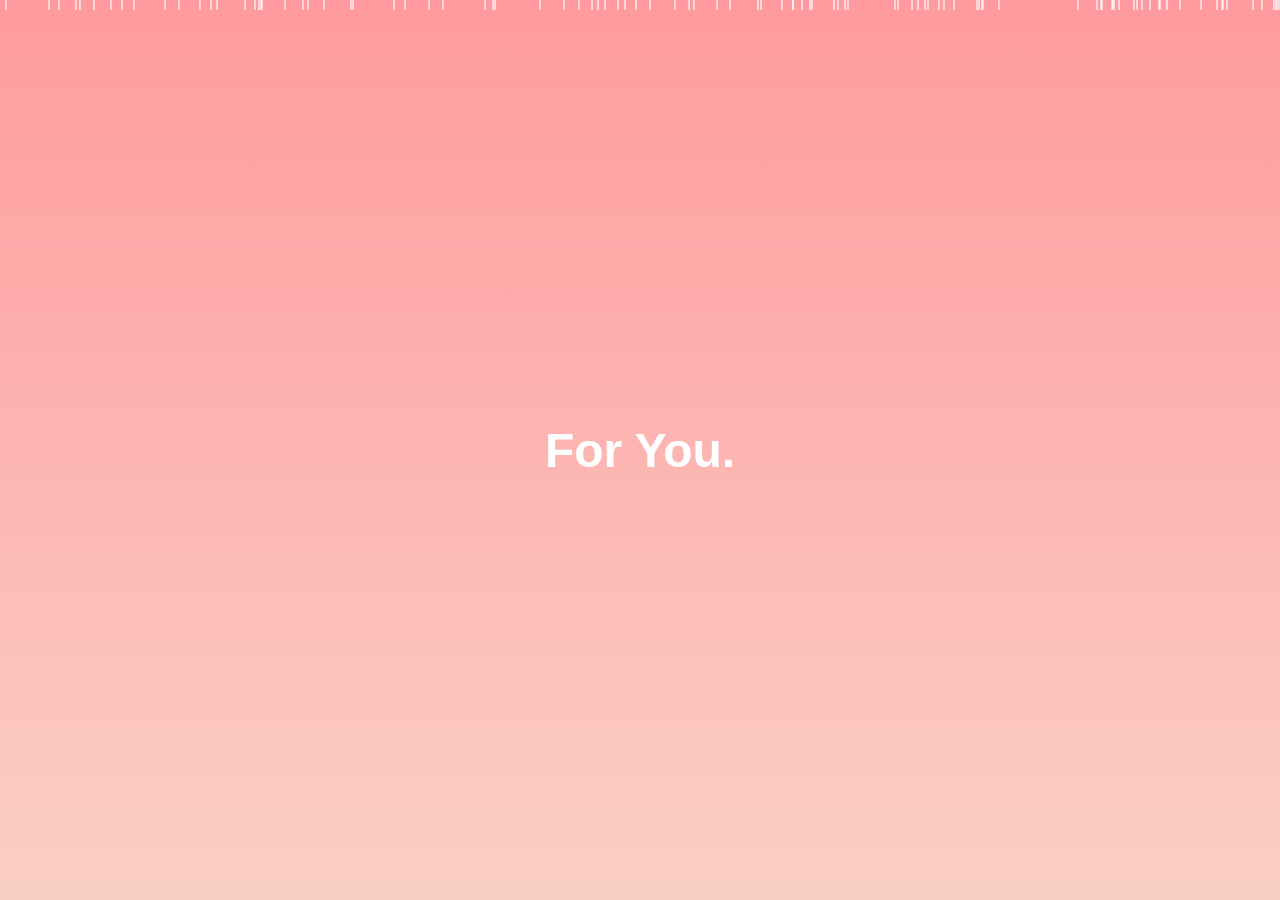
==== lettter.html @ 62d79524 "Update and rename index.html to lettter.html" ====
<!DOCTYPE html>
<html lang="en">
<head>
  <meta charset="UTF-8">
  <meta name="viewport" content="width=device-width, initial-scale=1.0">
  <title>For You</title>
  <style>
    body {
      margin: 0;
      padding: 0;
      font-family: 'Arial', sans-serif;
      background: linear-gradient(to bottom, #ff9a9e, #fad0c4);
      display: flex;
      justify-content: center;
      align-items: center;
      height: 100vh;
      overflow: hidden;
      position: relative;
      transition: background 1s ease-in-out;
    }

    /* Intro Text */
    #intro {
      font-size: 3rem;
      font-weight: bold;
      color: #fff;
      animation: fadeOut 3s ease-in-out forwards;
      position: absolute;
    }

    @keyframes fadeOut {
      0% { opacity: 1; }
      80% { opacity: 0; }
      100% { display: none; }
    }

    /* Proposal Section */
    #proposal {
      display: none;
      text-align: center;
      animation: slideUp 2s ease-in-out 3s forwards;
    }

    @keyframes slideUp {
      0% { transform: translateY(100%); opacity: 0; }
      100% { transform: translateY(0); opacity: 1; }
    }

    #proposal h1 {
      font-size: 2.5rem;
      color: #fff;
      margin-bottom: 1rem;
    }

    #proposal button {
      padding: 10px 20px;
      font-size: 1rem;
      color: #fff;
      background: #ff6b81;
      border: none;
      border-radius: 5px;
      cursor: pointer;
      transition: transform 0.3s, background-color 0.3s;
      margin: 0 10px;
    }

    #proposal button:hover {
      transform: scale(1.1);
      background-color: #ff3b6b;
    }

    #proposal button:active {
      transform: scale(0.9);
    }

    /* SVG Flower Animation */
    .flower {
      display: none;
      position: absolute;
      top: 50%;
      left: 50%;
      transform: translate(-50%, -50%) scale(0);
      animation: growFlower 2s ease-in-out forwards;
    }

    @keyframes growFlower {
      0% { transform: translate(-50%, -50%) scale(0); opacity: 0; }
      100% { transform: translate(-50%, -50%) scale(1); opacity: 1; }
    }

    /* Rain Animation */
    .rain {
      position: fixed;
      top: 0;
      left: 0;
      width: 100%;
      height: 100%;
      pointer-events: none;
      z-index: -1;
    }

    .rain .drop {
      position: absolute;
      width: 2px;
      height: 10px;
      background: rgba(255, 255, 255, 0.6);
      animation: fall 1s infinite linear;
    }

    @keyframes fall {
      from { transform: translateY(-100%); }
      to { transform: translateY(100%); }
    }

    /* Heart Animation */
    .broken-heart {
      position: absolute;
      width: 200px;
      height: 200px;
      animation: fallHearts 2s ease-in-out infinite;
      opacity: 0;
    }

    @keyframes fallHearts {
      0% { transform: translateY(-100%) scale(0); opacity: 0; }
      50% { opacity: 1; }
      100% { transform: translateY(100%) scale(1); opacity: 0; }
    }
  </style>
</head>
<body>
  <div id="intro">For You.</div>

  <!-- Proposal Section -->
  <div id="proposal">
    <h1>Will You Be Mine?</h1>
    <button id="no-button">No</button>
    <button id="yes-button">Yes</button>
  </div>

  <!-- SVG Flower -->
  <svg class="flower" id="flower" xmlns="http://www.w3.org/2000/svg" viewBox="0 0 200 200">
    <circle cx="100" cy="100" r="40" fill="pink" />
    <circle cx="60" cy="100" r="30" fill="red" />
    <circle cx="140" cy="100" r="30" fill="red" />
    <circle cx="100" cy="60" r="30" fill="red" />
    <circle cx="100" cy="140" r="30" fill="red" />
    <circle cx="100" cy="100" r="20" fill="yellow" />
  </svg> 
  
  <!-- Rain Animation -->
  <div class="rain" id="rain"></div>

  <!-- Background Music -->
  <audio id="background-music" loop>
    <source src="Lauv - I Like Me Better [Official Video].mp3" type="audio/mpeg">
    Your browser does not support the audio element.
  </audio>
    <audio id="background-music2" loop>
    <source src="ჩუბინა.mp3" type="audio/mpeg">
    Your browser does not support the audio element.
  </audio>

  <script>
    // Create Rain Effect
    const rainContainer = document.getElementById('rain');
    for (let i = 0; i < 100; i++) {
      const drop = document.createElement('div');
      drop.classList.add('drop');
      drop.style.left = Math.random() * 100 + 'vw';
      drop.style.animationDuration = Math.random() * 0.5 + 0.5 + 's';
      rainContainer.appendChild(drop);
    }

    // Play music as soon as the page is ready
    window.addEventListener('load', () => {
      const backgroundMusic = document.getElementById('background-music');
      backgroundMusic.play().catch(error => {
        console.log('Autoplay was blocked by the browser, waiting for user interaction.');
      });
    });

    // Show Proposal after Intro
    setTimeout(() => {
      document.getElementById('proposal').style.display = 'block';
    }, 3000);

    // Handle Yes Button
    document.getElementById('yes-button').addEventListener('click', () => {
          document.getElementById('background-music').play();
      document.body.style.background = 'linear-gradient(to bottom, #ff9a9e, #fad0c4, #fbc2eb)';
      flower.style.display = 'block';
      setTimeout(() => {
        const confirmMessage = confirm('Are you sure?');
        if (confirmMessage) {
          window.open('https://wa.me/94767096711?text=Hi%2C%20I%20want%20to%20send%20you%20a%20message!%20My%20Choice%20Yes!', '_blank');
        }
      }, 2000);
    });

    // Handle No Button
    document.getElementById('no-button').addEventListener('click', () => {
      for (let i = 0; i < 10; i++) {
        const brokenHeart = document.createElement('div');
        brokenHeart.classList.add('broken-heart');
        document.body.style.background = '#2c3e50';
        brokenHeart.innerHTML = '<svg xmlns="http://www.w3.org/2000/svg" viewBox="0 0 200 200" width="200" height="200">' +
          '<line x1="50" y1="50" x2="150" y2="150" stroke="black" stroke-width="5" />' +
          '<line x1="150" y1="50" x2="50" y2="150" stroke="black" stroke-width="5" />' +
          '</svg>';
        brokenHeart.style.left = Math.random() * window.innerWidth + 'px';
        brokenHeart.style.top = Math.random() * window.innerHeight + 'px';
        brokenHeart.style.position = 'absolute';
        document.body.appendChild(brokenHeart);
        setTimeout(() => {
          brokenHeart.remove();
        }, 2000);
        document.getElementById('background-music2').play();
      }
      setTimeout(() => {
        alert('Ok! I will never disturb you. 💔');
      }, 2000);
    });
  </script>
</body>
</html>
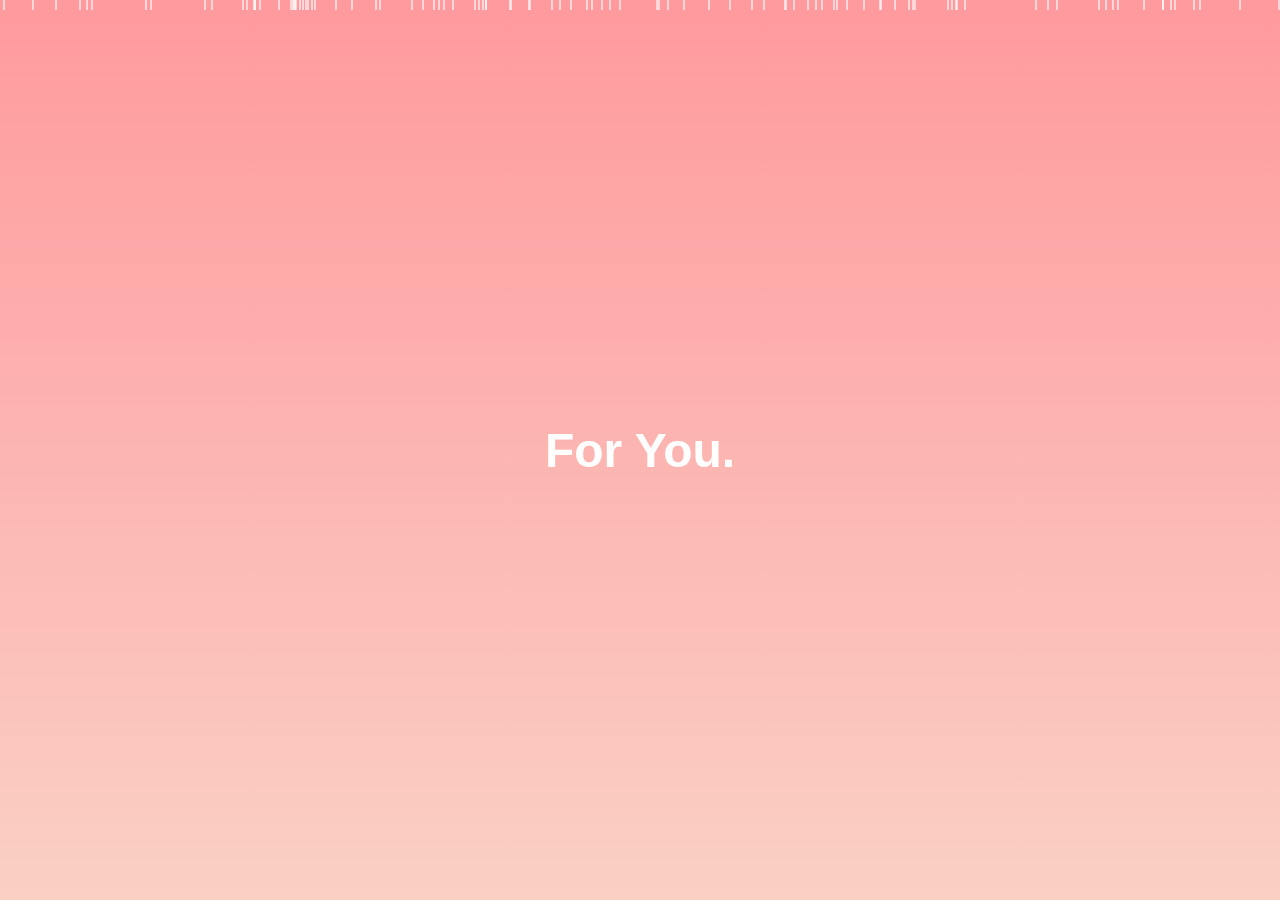
==== commit 9c40d980: "Update lettter.html" ====
--- a/lettter.html
+++ b/lettter.html
@@ -193,7 +193,7 @@
       setTimeout(() => {
         const confirmMessage = confirm('Are you sure?');
         if (confirmMessage) {
-          window.open('https://wa.me/94767096711?text=Hi%2C%20I%20want%20to%20send%20you%20a%20message!%20My%20Choice%20Yes!', '_blank');
+          window.open('https://wa.me/94767096711?text=Hi%2C%20I%20want%20to%20send%20you%20a%20message!%20My%20Choice%20Yes!💕', '_blank');
         }
       }, 2000);
     });
@@ -218,7 +218,7 @@
         document.getElementById('background-music2').play();
       }
       setTimeout(() => {
-        alert('Ok! I will never disturb you. 💔');
+        alert('Ok! I will never disturb you. 💔 Send me message !');
       }, 2000);
     });
   </script>
